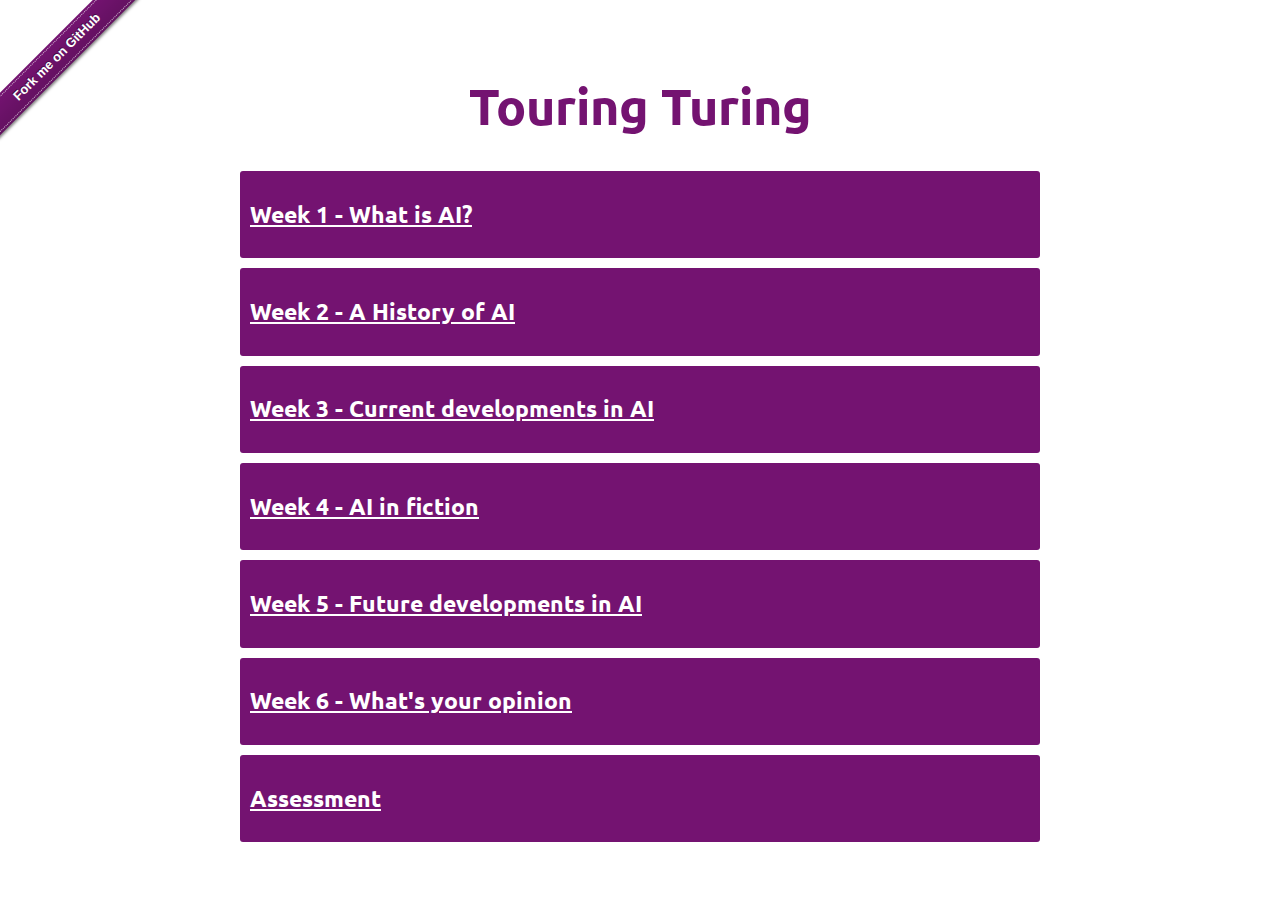
==== index.html @ 90f4956d "Initial commit" ====
<?xml version="1.0" encoding="utf-8"?>
<!DOCTYPE html PUBLIC "-//W3C//DTD XHTML 1.0 Strict//EN"
"http://www.w3.org/TR/xhtml1/DTD/xhtml1-strict.dtd">
<html xmlns="http://www.w3.org/1999/xhtml" lang="en" xml:lang="en">
<head>
<title>Touring Turing</title>
<meta  http-equiv="Content-Type" content="text/html;charset=utf-8" />
<meta  name="generator" content="Org-mode" />
<style type="text/css">
 <!--/*--><![CDATA[/*><!--*/
  .title  { text-align: center; }
  .todo   { font-family: monospace; color: red; }
  .done   { color: green; }
  .tag    { background-color: #eee; font-family: monospace;
            padding: 2px; font-size: 80%; font-weight: normal; }
  .timestamp { color: #bebebe; }
  .timestamp-kwd { color: #5f9ea0; }
  .right  { margin-left: auto; margin-right: 0px;  text-align: right; }
  .left   { margin-left: 0px;  margin-right: auto; text-align: left; }
  .center { margin-left: auto; margin-right: auto; text-align: center; }
  .underline { text-decoration: underline; }
  #postamble p, #preamble p { font-size: 90%; margin: .2em; }
  p.verse { margin-left: 3%; }
  pre {
    border: 1px solid #ccc;
    box-shadow: 3px 3px 3px #eee;
    padding: 8pt;
    font-family: monospace;
    overflow: auto;
    margin: 1.2em;
  }
  pre.src {
    position: relative;
    overflow: visible;
    padding-top: 1.2em;
  }
  pre.src:before {
    display: none;
    position: absolute;
    background-color: white;
    top: -10px;
    right: 10px;
    padding: 3px;
    border: 1px solid black;
  }
  pre.src:hover:before { display: inline;}
  pre.src-sh:before    { content: 'sh'; }
  pre.src-bash:before  { content: 'sh'; }
  pre.src-emacs-lisp:before { content: 'Emacs Lisp'; }
  pre.src-R:before     { content: 'R'; }
  pre.src-perl:before  { content: 'Perl'; }
  pre.src-java:before  { content: 'Java'; }
  pre.src-sql:before   { content: 'SQL'; }

  table { border-collapse:collapse; }
  caption.t-above { caption-side: top; }
  caption.t-bottom { caption-side: bottom; }
  td, th { vertical-align:top;  }
  th.right  { text-align: center;  }
  th.left   { text-align: center;   }
  th.center { text-align: center; }
  td.right  { text-align: right;  }
  td.left   { text-align: left;   }
  td.center { text-align: center; }
  dt { font-weight: bold; }
  .footpara:nth-child(2) { display: inline; }
  .footpara { display: block; }
  .footdef  { margin-bottom: 1em; }
  .figure { padding: 1em; }
  .figure p { text-align: center; }
  .inlinetask {
    padding: 10px;
    border: 2px solid gray;
    margin: 10px;
    background: #ffffcc;
  }
  #org-div-home-and-up
   { text-align: right; font-size: 70%; white-space: nowrap; }
  textarea { overflow-x: auto; }
  .linenr { font-size: smaller }
  .code-highlighted { background-color: #ffff00; }
  .org-info-js_info-navigation { border-style: none; }
  #org-info-js_console-label
    { font-size: 10px; font-weight: bold; white-space: nowrap; }
  .org-info-js_search-highlight
    { background-color: #ffff00; color: #000000; font-weight: bold; }
  /*]]>*/-->
</style>
<link rel="stylesheet" type="text/css" href="pages/css/styles.css"/>
<link href='http://fonts.googleapis.com/css?family=Ubuntu+Mono|Ubuntu' rel='stylesheet' type='text/css'>
<script type="text/javascript">
/*
@licstart  The following is the entire license notice for the
JavaScript code in this tag.

Copyright (C) 2012-2013 Free Software Foundation, Inc.

The JavaScript code in this tag is free software: you can
redistribute it and/or modify it under the terms of the GNU
General Public License (GNU GPL) as published by the Free Software
Foundation, either version 3 of the License, or (at your option)
any later version.  The code is distributed WITHOUT ANY WARRANTY;
without even the implied warranty of MERCHANTABILITY or FITNESS
FOR A PARTICULAR PURPOSE.  See the GNU GPL for more details.

As additional permission under GNU GPL version 3 section 7, you
may distribute non-source (e.g., minimized or compacted) forms of
that code without the copy of the GNU GPL normally required by
section 4, provided you include this license notice and a URL
through which recipients can access the Corresponding Source.


@licend  The above is the entire license notice
for the JavaScript code in this tag.
*/
<!--/*--><![CDATA[/*><!--*/
 function CodeHighlightOn(elem, id)
 {
   var target = document.getElementById(id);
   if(null != target) {
     elem.cacheClassElem = elem.className;
     elem.cacheClassTarget = target.className;
     target.className = "code-highlighted";
     elem.className   = "code-highlighted";
   }
 }
 function CodeHighlightOff(elem, id)
 {
   var target = document.getElementById(id);
   if(elem.cacheClassElem)
     elem.className = elem.cacheClassElem;
   if(elem.cacheClassTarget)
     target.className = elem.cacheClassTarget;
 }
/*]]>*///-->
</script>
</head>
<body>
<div id="content">
<h1 class="title">Touring Turing</h1>
<div class="github-fork-ribbon-wrapper left">
    <div class="github-fork-ribbon">
        <a href="https://github.com/MarcScott/7-CS-Turing">Fork me on GitHub</a>
    </div>
</div>
<div id="outline-container-sec-1" class="outline-2 link-heading">
<h2 id="sec-1"><a href="pages/1_Lesson.html">Week 1 - What is AI? </a></h2>
<div class="outline-text-2" id="text-1">
</div>
</div>
<div id="outline-container-sec-2" class="outline-2 link-heading">
<h2 id="sec-2"><a href="pages/2_Lesson.html">Week 2 - A History of AI</a></h2>
<div class="outline-text-2" id="text-2">
</div>
</div>
<div id="outline-container-sec-3" class="outline-2 link-heading">
<h2 id="sec-3"><a href="pages/3_Lesson.html">Week 3 - Current developments in AI </a></h2>
<div class="outline-text-2" id="text-3">
</div>
</div>
<div id="outline-container-sec-4" class="outline-2 link-heading">
<h2 id="sec-4"><a href="pages/4_Lesson.html">Week 4 - AI in fiction </a></h2>
<div class="outline-text-2" id="text-4">
</div>
</div>
<div id="outline-container-sec-5" class="outline-2 link-heading">
<h2 id="sec-5"><a href="pages/5_Lesson.html">Week 5 - Future developments in AI </a></h2>
<div class="outline-text-2" id="text-5">
</div>
</div>
<div id="outline-container-sec-6" class="outline-2 link-heading">
<h2 id="sec-6"><a href="pages/6_Lesson.html">Week 6 - What's your opinion </a></h2>
<div class="outline-text-2" id="text-6">
</div>
</div>
<div id="outline-container-sec-7" class="outline-2 link-heading">
<h2 id="sec-7"><a href="pages/assessment.html">Assessment</a></h2>
<div class="outline-text-2" id="text-7">
</div>
</div>
</div>
<div id="postamble" class="status">
<p class="validation"></p>
</div>
</body>
</html>
---- pages/css/styles.css ----
/*YEAR 7 Colours*/
/*
@scheme-color: #0071BB;
@scheme-color-secondary: #E0E7F5;
*/
/*YEAR 8 Colours*/
/*YEAR 9 Colours*/
/*
@scheme-color: #D12229;
@scheme-color-secondary: #F7E4DC;
*//*!
 * "Fork me on GitHub" CSS ribbon v0.1.1 | MIT License
 * https://github.com/simonwhitaker/github-fork-ribbon-css
*/
/* Left will inherit from right (so we don't need to duplicate code) */
.github-fork-ribbon {
  /* The right and left classes determine the side we attach our banner to */

  position: absolute;
  /* Add a bit of padding to give some substance outside the "stitching" */

  padding: 2px 0;
  /* Set the base colour */

  background-color: #741371;
  /* Set a gradient: transparent black at the top to almost-transparent black at the bottom */

  background-image: -webkit-gradient(linear, left top, left bottom, from(rgba(0, 0, 0, 0)), to(rgba(0, 0, 0, 0.15)));
  background-image: -webkit-linear-gradient(top, rgba(0, 0, 0, 0), rgba(0, 0, 0, 0.15));
  background-image: -moz-linear-gradient(top, rgba(0, 0, 0, 0), rgba(0, 0, 0, 0.15));
  background-image: -ms-linear-gradient(top, rgba(0, 0, 0, 0), rgba(0, 0, 0, 0.15));
  background-image: -o-linear-gradient(top, rgba(0, 0, 0, 0), rgba(0, 0, 0, 0.15));
  background-image: linear-gradient(to bottom, rgba(0, 0, 0, 0), rgba(0, 0, 0, 0.15));
  /* Add a drop shadow */

  -webkit-box-shadow: 0 2px 3px 0 rgba(0, 0, 0, 0.5);
  -moz-box-shadow: 0 2px 3px 0 rgba(0, 0, 0, 0.5);
  box-shadow: 0 2px 3px 0 rgba(0, 0, 0, 0.5);
  /* Set the font */

  font: 700 13px "Helvetica Neue", Helvetica, Arial, sans-serif;
  z-index: 9999;
  pointer-events: auto;
}
.github-fork-ribbon a,
.github-fork-ribbon a:hover {
  /* Set the text properties */

  color: #fff;
  text-decoration: none;
  text-shadow: 0 -1px rgba(0, 0, 0, 0.5);
  text-align: center;
  /* Set the geometry. If you fiddle with these you'll also need
     to tweak the top and right values in .github-fork-ribbon. */

  width: 200px;
  line-height: 20px;
  /* Set the layout properties */

  display: inline-block;
  padding: 2px 0;
  /* Add "stitching" effect */

  border-width: 1px 0;
  border-style: dotted;
  border-color: #fff;
  border-color: rgba(255, 255, 255, 0.7);
}
.github-fork-ribbon-wrapper {
  width: 150px;
  height: 150px;
  position: absolute;
  overflow: hidden;
  top: 0;
  z-index: 9999;
  pointer-events: none;
}
.github-fork-ribbon-wrapper.fixed {
  position: fixed;
}
.github-fork-ribbon-wrapper.left {
  left: 0;
}
.github-fork-ribbon-wrapper.right {
  right: 0;
}
.github-fork-ribbon-wrapper.left-bottom {
  position: fixed;
  top: inherit;
  bottom: 0;
  left: 0;
}
.github-fork-ribbon-wrapper.right-bottom {
  position: fixed;
  top: inherit;
  bottom: 0;
  right: 0;
}
.github-fork-ribbon-wrapper.right .github-fork-ribbon {
  top: 42px;
  right: -43px;
  -webkit-transform: rotate(45deg);
  -moz-transform: rotate(45deg);
  -ms-transform: rotate(45deg);
  -o-transform: rotate(45deg);
  transform: rotate(45deg);
}
.github-fork-ribbon-wrapper.left .github-fork-ribbon {
  top: 42px;
  left: -43px;
  -webkit-transform: rotate(-45deg);
  -moz-transform: rotate(-45deg);
  -ms-transform: rotate(-45deg);
  -o-transform: rotate(-45deg);
  transform: rotate(-45deg);
}
.github-fork-ribbon-wrapper.left-bottom .github-fork-ribbon {
  top: 80px;
  left: -43px;
  -webkit-transform: rotate(45deg);
  -moz-transform: rotate(45deg);
  -ms-transform: rotate(45deg);
  -o-transform: rotate(45deg);
  transform: rotate(45deg);
}
.github-fork-ribbon-wrapper.right-bottom .github-fork-ribbon {
  top: 80px;
  right: -43px;
  -webkit-transform: rotate(-45deg);
  -moz-transform: rotate(-45deg);
  -ms-transform: rotate(-45deg);
  -o-transform: rotate(-45deg);
  transform: rotate(-45deg);
}
/*Main Styles*/
* {
  margin: 0px padding: 0px;
  font: Arial, Helvetica, sans-serif;
}
html {
  font-family: 'Ubuntu', Helvetica, Arial, sans-serif;
  text-align: center;
  background: #FFF;
}
body {
  max-width: 800px;
  background: #FFFFFF;
  text-align: left;
  padding: 20px;
  font-size: 16px;
  margin: 20px auto;
  clear: both;
}
p code {
  border-radius: 4px 4px 4px 4px;
  background: #e5dce9;
  padding: 2px 5px;
  -webkit-hyphens: none;
  -moz-hyphens: none;
  hyphens: none;
  white-space: pre-wrap;
  /* css-3 */

  white-space: -moz-pre-wrap !important;
  /* Mozilla, since 1999 */

  white-space: -pre-wrap;
  /* Opera 4-6 */

  white-space: -o-pre-wrap;
  /* Opera 7 */

}
pre {
  font-size: 16px;
  font-family: 'Ubuntu mono', "Courier New", Courier, monospace;
  font-weight: 400;
  line-height: 1.5;
  clear: both;
  background: #e5dce9;
  padding: 20px;
  -webkit-hyphens: none;
  -moz-hyphens: none;
  hyphens: none;
  overflow: auto;
}
/* CSS For Lesson*/
.link-heading {
  font-size: 15px;
  background: #741371;
  margin-top: 10px;
  padding: 10px 10px;
  border-radius: 3px;
}
.link-heading a:link {
  color: #FFFFFF;
}
.link-heading a:visited {
  color: #FFFFFF;
}
.link-heading a:hover {
  color: #808080;
}
.link-heading a:link {
  color: #ffffff;
}
h1 {
  font-size: 50px;
  color: #741371;
  margin-left: auto;
  margin-right: auto;
}
.activity h2 {
  font-size: 30px;
  color: #FFF;
  background: #741371;
  margin-top: 30px;
  padding: 10px 10px;
  border-radius: 5px;
}
.activity img,
video {
  padding: 5px;
  border-radius: 10px;
  margin-left: auto;
  margin-right: auto;
  display: block;
  max-width: 600px;
}
.activity iframe,
object {
  padding: 5px;
  margin-left: auto;
  margin-right: auto;
  display: block;
  max-width: 1000px;
}
/* CSS for sub activities*/
.learn h3 {
  background-image: url(icons/Learn.svg);
}
.research h3 {
  background-image: url(icons/Research.png);
}
.design h3 {
  background-image: url(icons/Design.png);
}
.build h3 {
  background-image: url(icons/Build.png);
}
.test h3 {
  background-image: url(icons/Test.png);
}
.run h3 {
  background-image: url(icons/Run.svg);
}
.document h3 {
  background-image: url(icons/Document.png);
}
.code h3 {
  background-image: url(icons/Code.svg);
}
.program h3 {
  background-image: url(icons/Program.png);
}
.try h3 {
  background-image: url(icons/Try.svg);
}
.badge h3 {
  background-image: url(icons/Badge.svg);
}
.save h3 {
  background-image: url(icons/Save.svg);
}
h3 {
  color: #741371;
  background-position: 0px 10px;
  background-size: 40px 40px;
  background-repeat: no-repeat;
  margin-bottom: 10px;
  margin-top: 10px;
  padding-bottom: 10px;
  padding-top: 15px;
  padding-left: 50px;
  font-size: 20px;
  float: left;
  width: 100%;
  border-top: 3px dotted #741371;
}
/*CSS FOR LISTS*/
.org-ul li:before {
  clear: none;
  font-size: 16px;
  line-height: 24px;
  margin-top: 3px;
  list-style-position: outside;
  margin-left: 5px;
  content: " ";
  border-radius: 4px;
  border: 2px solid #741371;
  padding: 6px 6px;
  margin-right: 20px;
  float: left;
}
.org-ol {
  list-style-type: none;
  list-style-type: decimal !ie;
  /*IE 7- hack*/

  counter-reset: li-counter;
}
.org-ol > li {
  position: relative;
  margin-bottom: 6px;
}
.org-ol > li:before {
  clear: none;
  color: white;
  background-color: #741371;
  font-size: 10px;
  line-height: 10px;
  margin: 1px;
  list-style-position: outside;
  margin-left: 5px;
  content: " ";
  border-radius: 4px;
  padding: 3px 5px 3px 5px;
  margin-right: 10px;
  float: left;
  content: counter(li-counter);
  counter-increment: li-counter;
}
.org-ul {
  list-style-type: none;
  line-height: 24px;
}
blockquote {
  text-align: center;
  font-family: Georgia,serif;
  font-size: 18px;
  font-style: italic;
  width: 600px;
  margin-left: 100px;
  padding: 0.25em 40px;
  line-height: 1.45;
  position: relative;
  color: #383838;
}
blockquote:before {
  display: block;
  content: "\201C";
  font-size: 80px;
  position: absolute;
  left: -20px;
  top: -20px;
  color: #7a7a7a;
}
blockquote:after {
  display: block;
  content: "\201D";
  font-size: 80px;
  position: absolute;
  right: -20px;
  bottom: -60px;
  color: #7a7a7a;
}
blockquote cite {
  color: #999999;
  font-size: 14px;
  display: block;
  margin-top: 5px;
}
blockquote cite:before {
  content: "\2014 \2009";
}
/*TABLES GRRR*/
table {
  border: 1px solid #741371;
  border-collapse: collapse;
  width: 100%;
  text-align: center;
}
table th {
  background: #e5dce9;
  border: 1px solid #741371;
  color: #741371;
}
table td {
  border: 1px solid #741371;
}
/*Maths*/
math {
  font-size: 200%;
}
/*Floating Nav Bar*/
#stickyribbon {
  width: 800px;
  background: #741371;
  border-radius: 5px;
  position: static;
  top: 0
	      margin:15px 0;
}
#stickyribbon ul {
  display: table;
  width: 100%;
  list-style-type: none;
  padding: 0;
  margin: 0;
}
#stickyribbon li {
  display: table-cell;
  font-size: 16px;
  font-weight: bold;
  vertical-align: middle;
  padding: 0 10px;
}
#stickyribbon li a {
  display: block;
  color: #fff;
  text-decoration: none;
}
#stickyribbon li a:hover {
  color: #e5dce9;
}
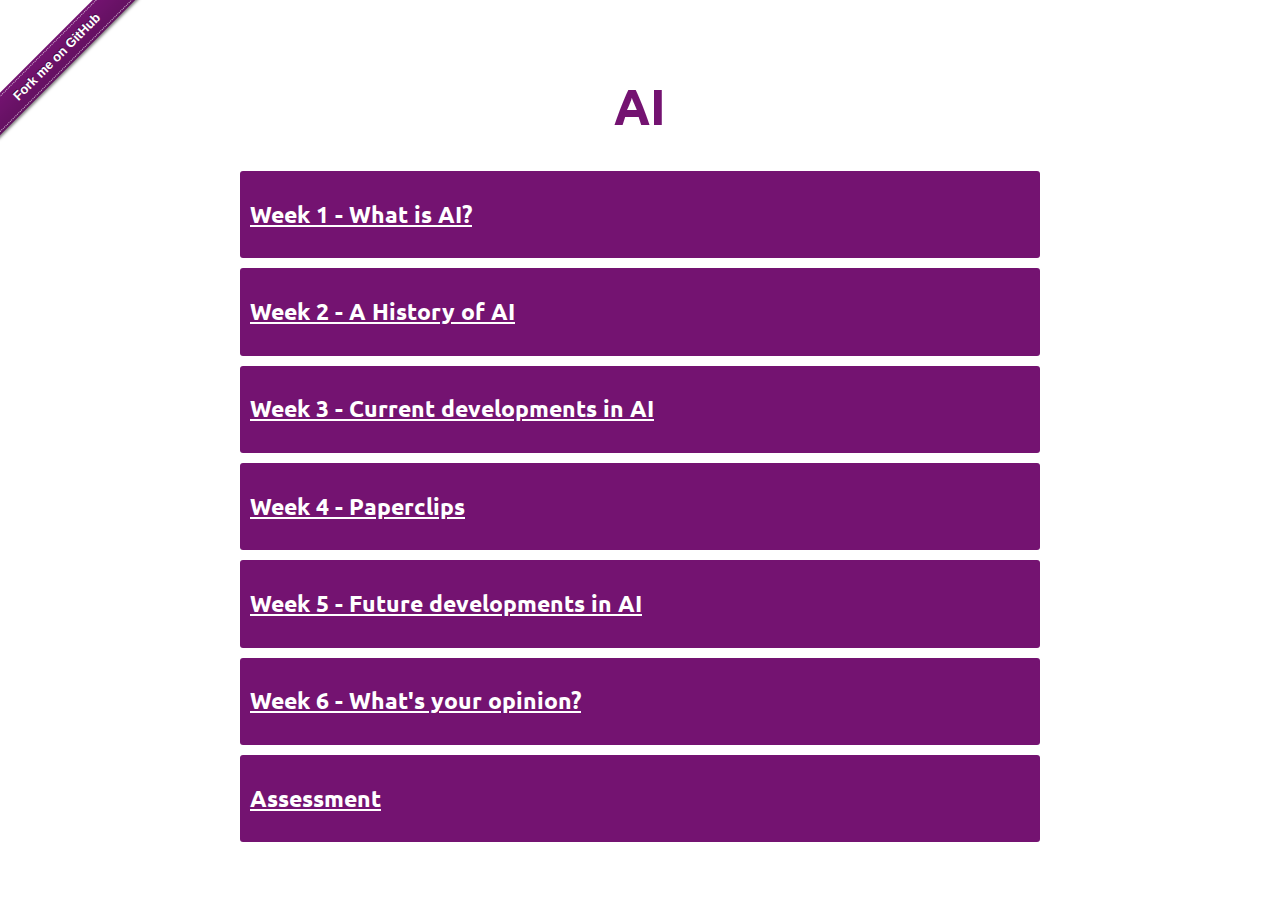
==== commit 5accaf85: "title" ====
--- a/index.html
+++ b/index.html
@@ -3,7 +3,7 @@
 "http://www.w3.org/TR/xhtml1/DTD/xhtml1-strict.dtd">
 <html xmlns="http://www.w3.org/1999/xhtml" lang="en" xml:lang="en">
 <head>
-<title>Touring Turing</title>
+<title>AI</title>
 <meta  http-equiv="Content-Type" content="text/html;charset=utf-8" />
 <meta  name="generator" content="Org-mode" />
 <style type="text/css">
@@ -137,10 +137,10 @@
 </head>
 <body>
 <div id="content">
-<h1 class="title">Touring Turing</h1>
+<h1 class="title">AI</h1>
 <div class="github-fork-ribbon-wrapper left">
     <div class="github-fork-ribbon">
-        <a href="https://github.com/MarcScott/7-CS-Turing">Fork me on GitHub</a>
+        <a href="https://github.com/MarcScott/8-CS-AI">Fork me on GitHub</a>
     </div>
 </div>
 <div id="outline-container-sec-1" class="outline-2 link-heading">
@@ -159,7 +159,7 @@
 </div>
 </div>
 <div id="outline-container-sec-4" class="outline-2 link-heading">
-<h2 id="sec-4"><a href="pages/4_Lesson.html">Week 4 - AI in fiction </a></h2>
+<h2 id="sec-4"><a href="pages/4_Lesson.html">Week 4 - Paperclips </a></h2>
 <div class="outline-text-2" id="text-4">
 </div>
 </div>
@@ -169,7 +169,7 @@
 </div>
 </div>
 <div id="outline-container-sec-6" class="outline-2 link-heading">
-<h2 id="sec-6"><a href="pages/6_Lesson.html">Week 6 - What's your opinion </a></h2>
+<h2 id="sec-6"><a href="pages/6_Lesson.html">Week 6 - What's your opinion? </a></h2>
 <div class="outline-text-2" id="text-6">
 </div>
 </div>
--- a/pages/css/styles.css
+++ b/pages/css/styles.css
@@ -283,7 +283,8 @@
   padding-top: 15px;
   padding-left: 50px;
   font-size: 20px;
-  float: left;
+  /*float: left;*/
+
   width: 100%;
   border-top: 3px dotted #741371;
 }
